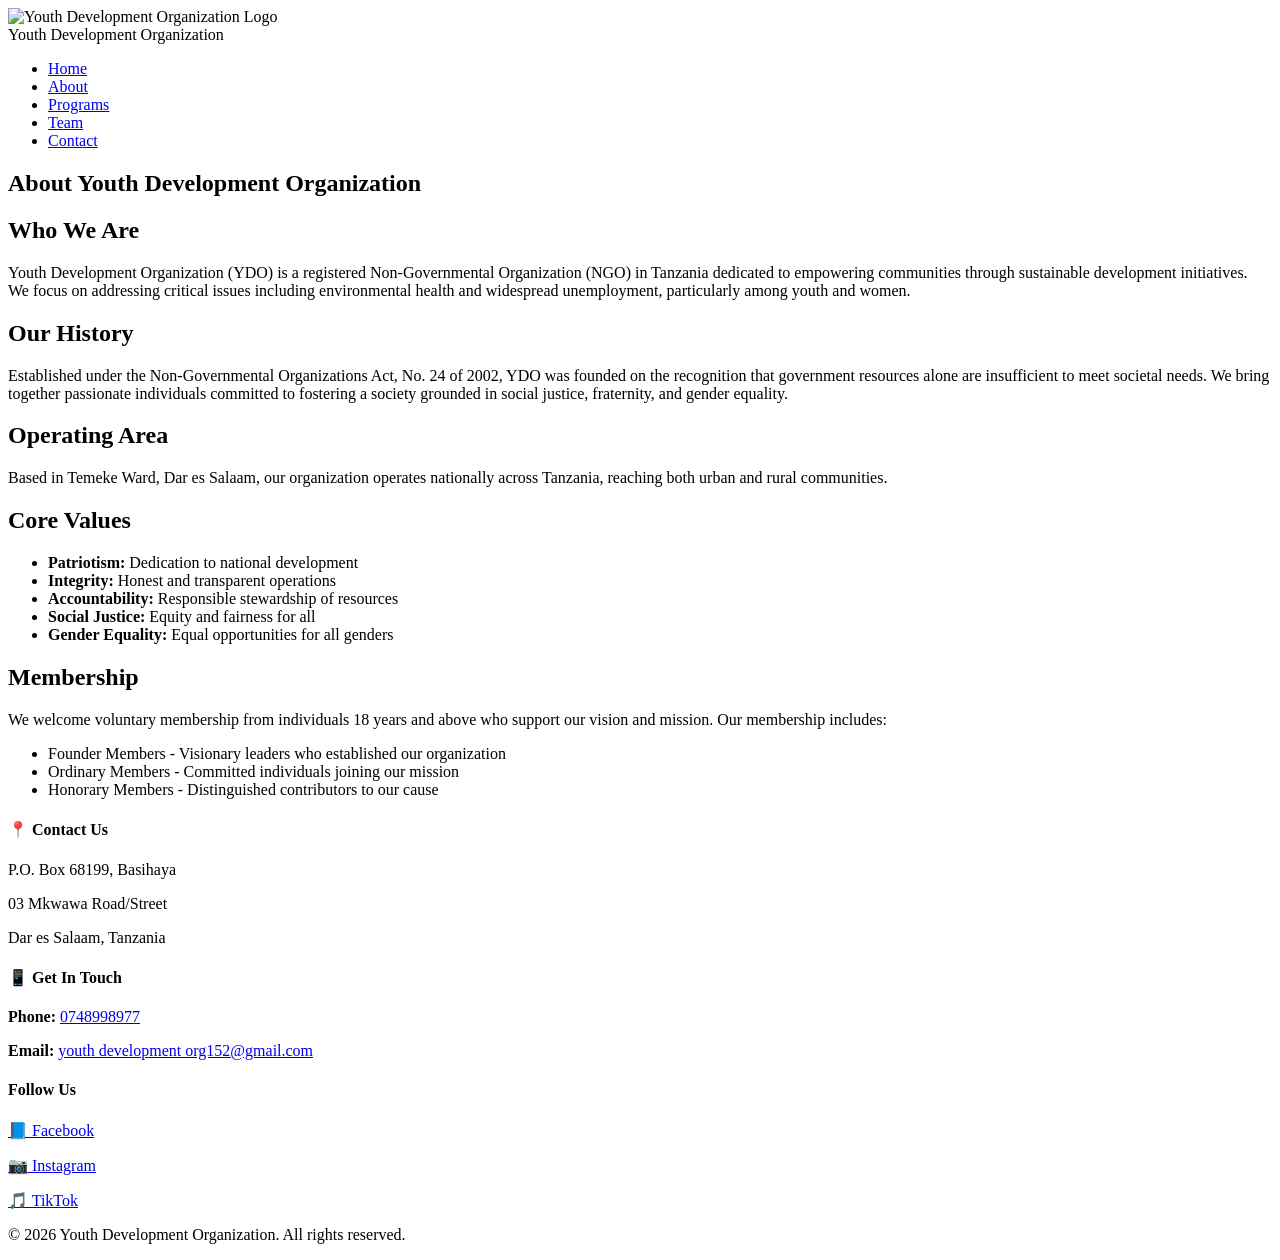
==== about.html @ 6c80659e "Add home pages" ====
<!DOCTYPE html>
<html lang="en">
<head>
    <meta charset="UTF-8">
    <meta name="viewport" content="width=device-width, initial-scale=1.0">
    <title>About Us - Youth Development Organization</title>
    <link rel="stylesheet" href="style.css">
</head>
<body>
    <nav class="navbar">
        <div class="nav-container">
            <div class="logo-container">
                <img src="logo.png" alt="Youth Development Organization Logo" class="logo-img">
                <div class="logo-text-wrapper">
                    <div class="logo-title">Youth Development Organization</div>
                </div>
            </div>
            <ul class="nav-menu">
                <li><a href="index.html">Home</a></li>
                <li><a href="about.html" class="active">About</a></li>
                <li><a href="programs.html">Programs</a></li>
                <li><a href="team.html">Team</a></li>
                <li><a href="contact.html">Contact</a></li>
            </ul>
        </div>
    </nav>

    <section class="page-header">
        <h1>About Youth Development Organization</h1>
    </section>

    <section class="about-content">
        <div class="about-text">
            <h2>Who We Are</h2>
            <p>Youth Development Organization (YDO) is a registered Non-Governmental Organization (NGO) in Tanzania dedicated to empowering communities through sustainable development initiatives. We focus on addressing critical issues including environmental health and widespread unemployment, particularly among youth and women.</p>

            <h2>Our History</h2>
            <p>Established under the Non-Governmental Organizations Act, No. 24 of 2002, YDO was founded on the recognition that government resources alone are insufficient to meet societal needs. We bring together passionate individuals committed to fostering a society grounded in social justice, fraternity, and gender equality.</p>

            <h2>Operating Area</h2>
            <p>Based in Temeke Ward, Dar es Salaam, our organization operates nationally across Tanzania, reaching both urban and rural communities.</p>

            <h2>Core Values</h2>
            <ul class="values-list">
                <li><strong>Patriotism:</strong> Dedication to national development</li>
                <li><strong>Integrity:</strong> Honest and transparent operations</li>
                <li><strong>Accountability:</strong> Responsible stewardship of resources</li>
                <li><strong>Social Justice:</strong> Equity and fairness for all</li>
                <li><strong>Gender Equality:</strong> Equal opportunities for all genders</li>
            </ul>

            <h2>Membership</h2>
            <p>We welcome voluntary membership from individuals 18 years and above who support our vision and mission. Our membership includes:</p>
            <ul class="membership-list">
                <li>Founder Members - Visionary leaders who established our organization</li>
                <li>Ordinary Members - Committed individuals joining our mission</li>
                <li>Honorary Members - Distinguished contributors to our cause</li>
            </ul>
        </div>
    </section>

    <footer>
        <div class="footer-content">
            <div class="footer-section">
                <h4>📍 Contact Us</h4>
                <p>P.O. Box 68199, Basihaya</p>
                <p>03 Mkwawa Road/Street</p>
                <p>Dar es Salaam, Tanzania</p>
            </div>
            <div class="footer-section">
                <h4>📱 Get In Touch</h4>
                <p><strong>Phone:</strong> <a href="tel:0748998977">0748998977</a></p>
                <p><strong>Email:</strong> <a href="mailto:youth development org152@gmail.com">youth development org152@gmail.com</a></p>
            </div>
            <div class="footer-section">
                <h4>Follow Us</h4>
                <p><a href="https://www.facebook.com/search/top?q=Youth%20Development%20Organization" target="_blank">📘 Facebook</a></p>
                <p><a href="https://www.instagram.com/explore/tags/youth%20development%20organization/" target="_blank">📷 Instagram</a></p>
                <p><a href="https://www.tiktok.com/search?q=youth%20development%20organization" target="_blank">🎵 TikTok</a></p>
            </div>
        </div>
        <div class="footer-bottom">
            <p>&copy; 2026 Youth Development Organization. All rights reserved.</p>
        </div>
    </footer>

    <script src="script.js"></script>
</body>
</html>
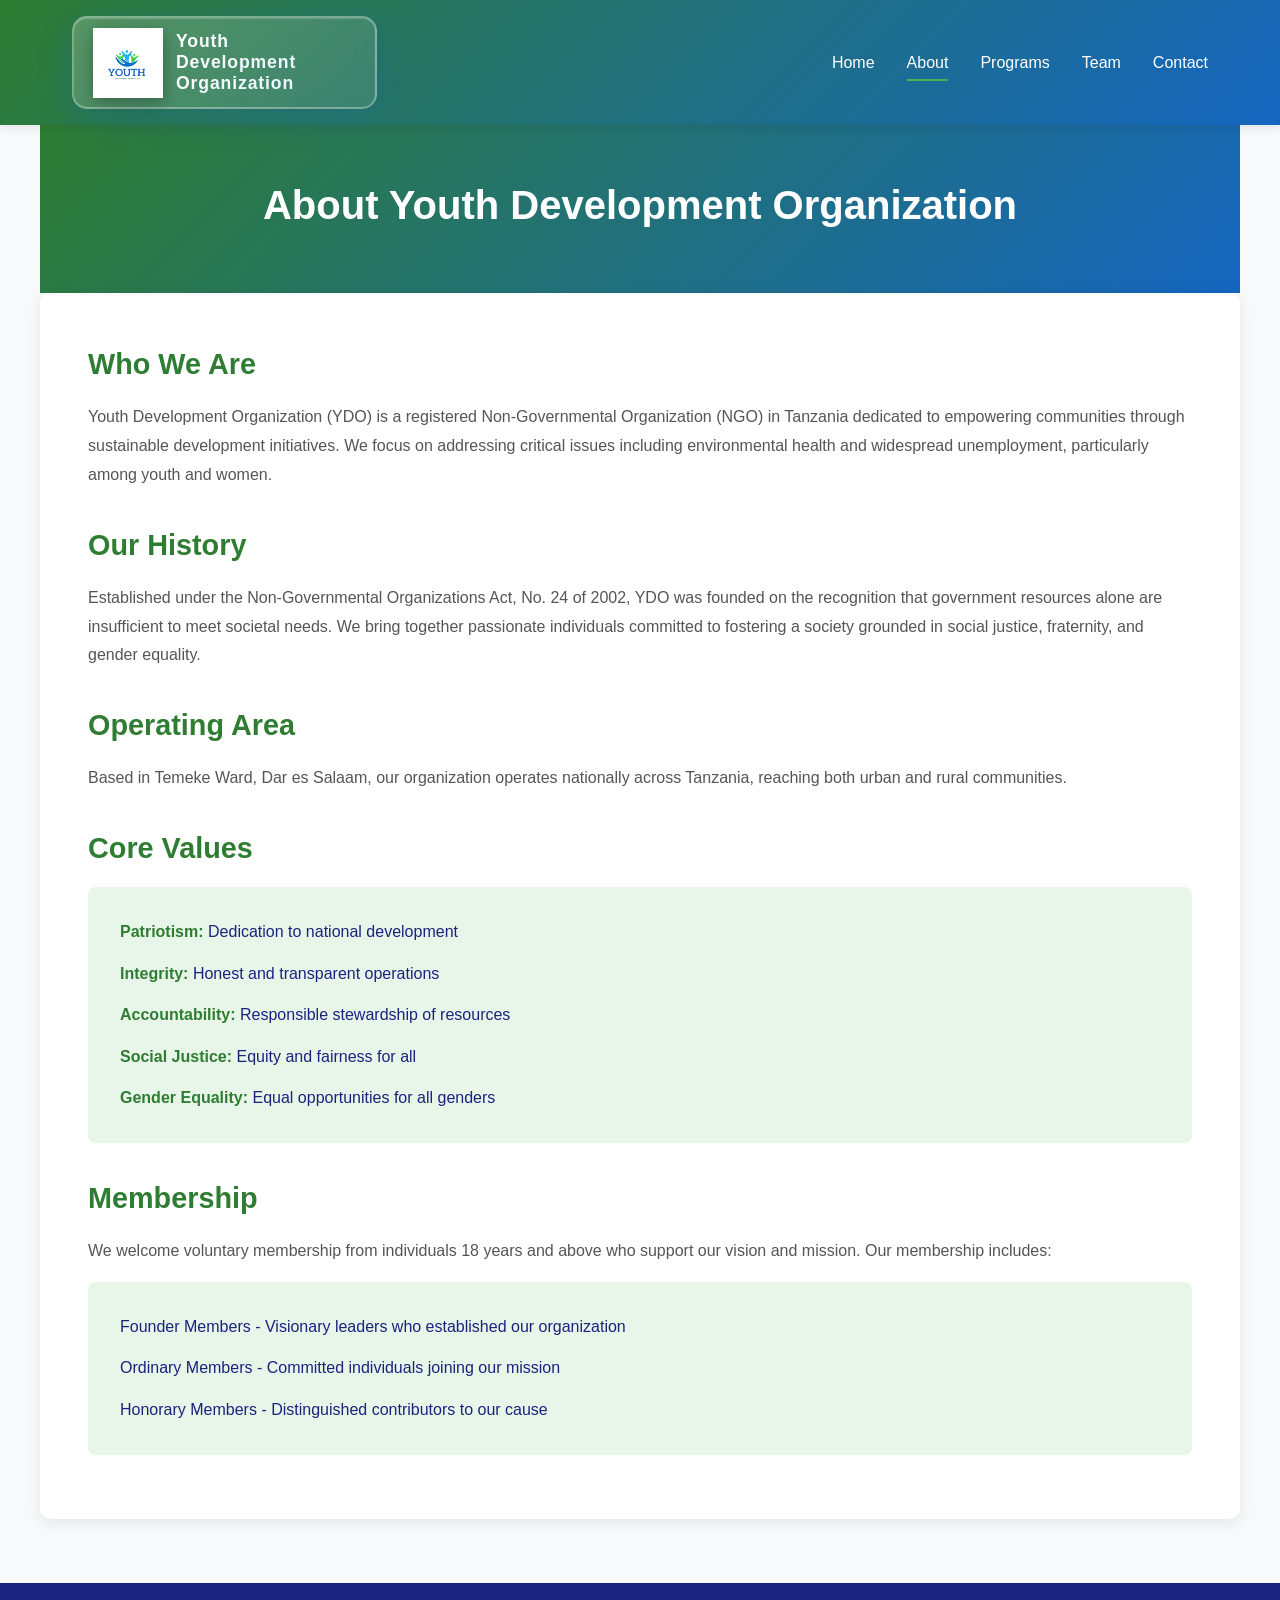
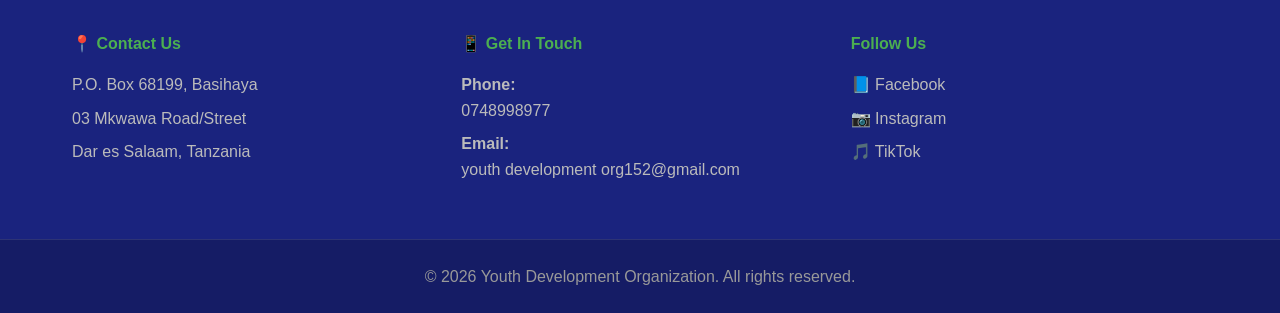
==== commit d9640c84: "Update Instagram link to correct handle @orgyouthdevelopment" ====
--- a/about.html
+++ b/about.html
@@ -75,7 +75,7 @@
             <div class="footer-section">
                 <h4>Follow Us</h4>
                 <p><a href="https://www.facebook.com/search/top?q=Youth%20Development%20Organization" target="_blank">📘 Facebook</a></p>
-                <p><a href="https://www.instagram.com/explore/tags/youth%20development%20organization/" target="_blank">📷 Instagram</a></p>
+                <p><a href="https://www.instagram.com/orgyouthdevelopment/" target="_blank">📷 Instagram</a></p>
                 <p><a href="https://www.tiktok.com/search?q=youth%20development%20organization" target="_blank">🎵 TikTok</a></p>
             </div>
         </div>
--- a/style.css
+++ b/style.css
@@ -0,0 +1,843 @@
+* {
+    margin: 0;
+    padding: 0;
+    box-sizing: border-box;
+}
+
+:root {
+    --primary: #2E7D32;
+    --secondary: #1565C0;
+    --accent: #4CAF50;
+    --dark: #1A237E;
+    --light: #E8F5E9;
+    --success: #66BB6A;
+    --danger: #0D47A1;
+}
+
+body {
+    font-family: 'Segoe UI', Tahoma, Geneva, Verdana, sans-serif;
+    line-height: 1.6;
+    color: var(--dark);
+    background: #F8F9FA;
+}
+
+/* Navigation */
+.navbar {
+    background: linear-gradient(135deg, var(--primary) 0%, var(--secondary) 100%);
+    padding: 1rem 0;
+    position: sticky;
+    top: 0;
+    z-index: 100;
+    box-shadow: 0 2px 10px rgba(0, 0, 0, 0.1);
+}
+
+.nav-container {
+    max-width: 1200px;
+    margin: 0 auto;
+    display: flex;
+    justify-content: space-between;
+    align-items: center;
+    padding: 0 2rem;
+}
+
+.logo {
+    font-size: 1.8rem;
+    font-weight: bold;
+    color: white;
+    background: rgba(255, 255, 255, 0.2);
+    padding: 0.5rem 1rem;
+    border-radius: 5px;
+}
+
+.logo-container {
+    display: flex;
+    align-items: center;
+    gap: 0.8rem;
+    cursor: pointer;
+    transition: all 0.3s ease;
+    background: linear-gradient(135deg, rgba(255, 255, 255, 0.2) 0%, rgba(255, 255, 255, 0.1) 100%);
+    padding: 0.6rem 1.2rem;
+    border-radius: 15px;
+    border: 2px solid rgba(255, 255, 255, 0.3);
+    box-shadow: 0 8px 32px rgba(21, 101, 192, 0.3), inset 0 1px 1px rgba(255, 255, 255, 0.2);
+    backdrop-filter: blur(10px);
+}
+
+.logo-container:hover {
+    transform: scale(1.08);
+    box-shadow: 0 12px 40px rgba(21, 101, 192, 0.5), inset 0 1px 1px rgba(255, 255, 255, 0.3);
+    background: linear-gradient(135deg, rgba(255, 255, 255, 0.3) 0%, rgba(255, 255, 255, 0.15) 100%);
+}
+
+.logo-img {
+    width: 70px;
+    height: 70px;
+    filter: drop-shadow(0 4px 8px rgba(0, 0, 0, 0.3)) brightness(1.1);
+    object-fit: contain;
+    transition: all 0.3s ease;
+}
+
+.logo-container:hover .logo-img {
+    filter: drop-shadow(0 6px 15px rgba(21, 101, 192, 0.6)) brightness(1.15);
+    transform: translateY(-3px);
+}
+
+.logo-text-wrapper {
+    display: flex;
+    flex-direction: column;
+    align-items: flex-start;
+    justify-content: center;
+}
+
+.logo-title {
+    font-size: 1.1rem;
+    font-weight: 900;
+    background: linear-gradient(135deg, #FFFFFF 0%, #E3F2FD 100%);
+    -webkit-background-clip: text;
+    -webkit-text-fill-color: transparent;
+    background-clip: text;
+    letter-spacing: 0.05em;
+    line-height: 1.2;
+    transition: all 0.3s ease;
+    max-width: 180px;
+    word-spacing: 0.1em;
+}
+
+.logo-container:hover .logo-title {
+    letter-spacing: 0.08em;
+    font-size: 1.15rem;
+}
+
+.nav-menu {
+    display: flex;
+    list-style: none;
+    gap: 2rem;
+}
+
+.nav-menu a {
+    color: white;
+    text-decoration: none;
+    font-weight: 500;
+    transition: all 0.3s ease;
+    padding: 0.5rem 0;
+    border-bottom: 2px solid transparent;
+}
+
+.nav-menu a:hover,
+.nav-menu a.active {
+    border-bottom: 2px solid var(--accent);
+    transform: translateY(-2px);
+}
+
+/* Hero Section */
+.hero {
+    background: linear-gradient(135deg, var(--primary) 0%, var(--secondary) 50%, var(--accent) 100%);
+    color: white;
+    padding: 6rem 2rem;
+    text-align: center;
+    position: relative;
+    overflow: hidden;
+}
+
+.hero::before {
+    content: '';
+    position: absolute;
+    top: 0;
+    left: 0;
+    right: 0;
+    bottom: 0;
+    background: url('data:image/svg+xml,<svg xmlns="http://www.w3.org/2000/svg" viewBox="0 0 100 100"><circle cx="20" cy="20" r="10" fill="white" opacity="0.1"/><circle cx="80" cy="80" r="15" fill="white" opacity="0.1"/><circle cx="50" cy="50" r="8" fill="white" opacity="0.1"/></svg>');
+    pointer-events: none;
+}
+
+.hero-content {
+    max-width: 800px;
+    margin: 0 auto;
+    position: relative;
+    z-index: 1;
+    animation: slideUp 0.8s ease-out;
+}
+
+.hero h1 {
+    font-size: 3rem;
+    margin-bottom: 1rem;
+    text-shadow: 2px 2px 4px rgba(0, 0, 0, 0.2);
+}
+
+.hero p {
+    font-size: 1.3rem;
+    margin-bottom: 2rem;
+    opacity: 0.95;
+}
+
+@keyframes slideUp {
+    from {
+        opacity: 0;
+        transform: translateY(30px);
+    }
+    to {
+        opacity: 1;
+        transform: translateY(0);
+    }
+}
+
+/* Buttons */
+.cta-btn,
+.cta-btn-large,
+.submit-btn {
+    background: var(--accent);
+    color: var(--dark);
+    border: none;
+    padding: 0.8rem 2rem;
+    font-size: 1rem;
+    border-radius: 25px;
+    cursor: pointer;
+    font-weight: bold;
+    transition: all 0.3s ease;
+    box-shadow: 0 4px 15px rgba(255, 217, 61, 0.3);
+}
+
+.cta-btn:hover,
+.cta-btn-large:hover,
+.submit-btn:hover {
+    transform: translateY(-3px);
+    box-shadow: 0 6px 20px rgba(255, 217, 61, 0.5);
+}
+
+.cta-btn-large {
+    padding: 1rem 3rem;
+    font-size: 1.1rem;
+}
+
+/* Sections */
+section {
+    padding: 4rem 2rem;
+    max-width: 1200px;
+    margin: 0 auto;
+}
+
+section h2 {
+    font-size: 2.2rem;
+    margin-bottom: 2rem;
+    color: var(--primary);
+    text-align: center;
+}
+
+section h3 {
+    color: var(--secondary);
+}
+
+/* Mission & Vision */
+.mission-section,
+.vision-section {
+    text-align: center;
+    background: white;
+    margin: 2rem auto;
+    border-radius: 10px;
+    box-shadow: 0 4px 15px rgba(0, 0, 0, 0.08);
+}
+
+.mission-section {
+    border-left: 5px solid var(--primary);
+}
+
+.vision-section {
+    border-left: 5px solid var(--secondary);
+}
+
+.mission-section p,
+.vision-section p {
+    font-size: 1.1rem;
+    color: var(--dark);
+    line-height: 1.8;
+}
+
+/* Photo Gallery */
+.gallery-section {
+    display: grid;
+    grid-template-columns: repeat(auto-fit, minmax(280px, 1fr));
+    gap: 1.5rem;
+    margin: 2rem 0;
+}
+
+.gallery-item {
+    position: relative;
+    overflow: hidden;
+    border-radius: 10px;
+    box-shadow: 0 4px 15px rgba(0, 0, 0, 0.1);
+    transition: all 0.3s ease;
+    background: #f0f0f0;
+    aspect-ratio: 1;
+}
+
+.gallery-item img {
+    width: 100%;
+    height: 100%;
+    object-fit: cover;
+    transition: transform 0.3s ease;
+}
+
+.gallery-item:hover img {
+    transform: scale(1.05);
+}
+
+.gallery-overlay {
+    position: absolute;
+    bottom: 0;
+    left: 0;
+    right: 0;
+    background: linear-gradient(180deg, transparent, rgba(30, 97, 80, 0.8));
+    color: white;
+    padding: 1.5rem;
+    transform: translateY(100%);
+    transition: transform 0.3s ease;
+}
+
+.gallery-item:hover .gallery-overlay {
+    transform: translateY(0);
+}
+
+.gallery-overlay h4 {
+    margin-bottom: 0.3rem;
+    font-size: 1rem;
+}
+
+.gallery-overlay p {
+    font-size: 0.85rem;
+    opacity: 0.9;
+}
+
+/* Highlights */
+.highlights {
+    display: grid;
+    grid-template-columns: repeat(auto-fit, minmax(250px, 1fr));
+    gap: 2rem;
+    margin: 2rem 0;
+}
+
+.highlight-card {
+    background: white;
+    padding: 2rem;
+    border-radius: 10px;
+    text-align: center;
+    transition: all 0.3s ease;
+    box-shadow: 0 4px 15px rgba(0, 0, 0, 0.08);
+    border-top: 4px solid var(--secondary);
+}
+
+.highlight-card:hover {
+    transform: translateY(-10px);
+    box-shadow: 0 8px 25px rgba(78, 205, 196, 0.3);
+}
+
+.highlight-card .icon {
+    font-size: 3rem;
+    margin-bottom: 1rem;
+}
+
+/* Programs Grid */
+.programs-grid {
+    display: grid;
+    grid-template-columns: repeat(auto-fit, minmax(280px, 1fr));
+    gap: 2rem;
+    margin: 2rem 0;
+}
+
+.program-card {
+    background: linear-gradient(135deg, #fff 0%, #f9f9f9 100%);
+    padding: 2rem;
+    border-radius: 10px;
+    transition: all 0.3s ease;
+    box-shadow: 0 4px 15px rgba(0, 0, 0, 0.08);
+    border-left: 5px solid var(--primary);
+}
+
+.program-card:nth-child(2n) {
+    border-left-color: var(--secondary);
+}
+
+.program-card:nth-child(3n) {
+    border-left-color: var(--accent);
+}
+
+.program-card:hover {
+    transform: translateY(-8px);
+    box-shadow: 0 8px 25px rgba(0, 0, 0, 0.15);
+}
+
+.program-icon {
+    font-size: 2.5rem;
+    margin-bottom: 1rem;
+}
+
+.program-card h3 {
+    margin-bottom: 0.5rem;
+}
+
+.program-card p {
+    color: #666;
+    line-height: 1.6;
+}
+
+/* Impact Section */
+.impact-section {
+    background: linear-gradient(135deg, var(--primary) 0%, var(--secondary) 100%);
+    color: white;
+    text-align: center;
+    padding: 4rem 2rem;
+    border-radius: 10px;
+    margin: 3rem 0;
+}
+
+.impact-stats {
+    display: grid;
+    grid-template-columns: repeat(auto-fit, minmax(200px, 1fr));
+    gap: 2rem;
+    margin-top: 2rem;
+}
+
+.stat {
+    background: rgba(255, 255, 255, 0.1);
+    padding: 2rem;
+    border-radius: 10px;
+    backdrop-filter: blur(10px);
+}
+
+.stat h3 {
+    font-size: 2.5rem;
+    color: var(--accent);
+    margin-bottom: 0.5rem;
+}
+
+.stat p {
+    font-size: 1.1rem;
+}
+
+/* Page Header */
+.page-header {
+    background: linear-gradient(135deg, var(--primary) 0%, var(--secondary) 100%);
+    color: white;
+    padding: 3rem 2rem;
+    text-align: center;
+}
+
+.page-header h1 {
+    font-size: 2.5rem;
+    margin-bottom: 0.5rem;
+}
+
+.page-header p {
+    font-size: 1.1rem;
+    opacity: 0.9;
+}
+
+/* About Content */
+.about-content {
+    background: white;
+    padding: 3rem;
+    border-radius: 10px;
+    box-shadow: 0 4px 15px rgba(0, 0, 0, 0.08);
+}
+
+.about-text h2 {
+    color: var(--primary);
+    margin-top: 2rem;
+    margin-bottom: 1rem;
+    text-align: left;
+    font-size: 1.8rem;
+}
+
+.about-text h2:first-child {
+    margin-top: 0;
+}
+
+.about-text p {
+    line-height: 1.8;
+    color: #555;
+    margin-bottom: 1rem;
+}
+
+.values-list,
+.membership-list {
+    background: var(--light);
+    padding: 1.5rem 2rem;
+    border-radius: 8px;
+    list-style: none;
+    margin: 1rem 0;
+}
+
+.values-list li,
+.membership-list li {
+    padding: 0.5rem 0;
+    color: var(--dark);
+}
+
+.values-list li strong {
+    color: var(--primary);
+}
+
+/* Team Members */
+.leadership-section {
+    margin: 3rem 0;
+}
+
+.team-grid {
+    display: grid;
+    grid-template-columns: repeat(auto-fit, minmax(280px, 1fr));
+    gap: 2rem;
+    margin-top: 2rem;
+}
+
+.team-member {
+    background: white;
+    padding: 2rem;
+    border-radius: 10px;
+    text-align: center;
+    box-shadow: 0 4px 15px rgba(0, 0, 0, 0.08);
+    transition: all 0.3s ease;
+    border-top: 5px solid var(--secondary);
+}
+
+.team-member:hover {
+    transform: translateY(-8px);
+    box-shadow: 0 8px 25px rgba(78, 205, 196, 0.3);
+}
+
+.member-avatar {
+    font-size: 3rem;
+    margin-bottom: 1rem;
+}
+
+.team-member h3 {
+    color: var(--primary);
+    margin-bottom: 0.5rem;
+}
+
+.member-duties {
+    list-style: none;
+    text-align: left;
+    background: var(--light);
+    padding: 1rem;
+    border-radius: 5px;
+    font-size: 0.9rem;
+    margin-top: 1rem;
+}
+
+.member-duties li {
+    padding: 0.3rem 0;
+    color: #666;
+}
+
+.member-duties li::before {
+    content: '✓ ';
+    color: var(--success);
+    font-weight: bold;
+    margin-right: 0.5rem;
+}
+
+/* Board Section */
+.board-section {
+    background: white;
+    padding: 3rem;
+    border-radius: 10px;
+    box-shadow: 0 4px 15px rgba(0, 0, 0, 0.08);
+    margin: 2rem 0;
+}
+
+.board-info p {
+    margin-bottom: 1.5rem;
+    line-height: 1.8;
+    color: #555;
+}
+
+.board-details {
+    display: grid;
+    grid-template-columns: repeat(auto-fit, minmax(200px, 1fr));
+    gap: 1.5rem;
+    margin-top: 1.5rem;
+}
+
+.detail-box {
+    background: linear-gradient(135deg, #f0f0f0 0%, #ffffff 100%);
+    padding: 1.5rem;
+    border-radius: 8px;
+    border-left: 4px solid var(--primary);
+}
+
+.detail-box h4 {
+    color: var(--primary);
+    margin-bottom: 0.5rem;
+}
+
+.detail-box p {
+    color: #666;
+    font-size: 0.9rem;
+}
+
+/* Governance */
+.governance-section {
+    background: white;
+    padding: 3rem;
+    border-radius: 10px;
+    box-shadow: 0 4px 15px rgba(0, 0, 0, 0.08);
+}
+
+.governance-hierarchy {
+    display: flex;
+    flex-direction: column;
+    align-items: center;
+    gap: 1rem;
+    margin-top: 2rem;
+}
+
+.hierarchy-level {
+    background: linear-gradient(135deg, var(--primary) 0%, var(--secondary) 100%);
+    color: white;
+    padding: 1.5rem 2rem;
+    border-radius: 8px;
+    width: 100%;
+    max-width: 400px;
+    text-align: center;
+}
+
+.hierarchy-level h4 {
+    margin-bottom: 0.5rem;
+}
+
+.hierarchy-arrow {
+    font-size: 1.5rem;
+    color: var(--primary);
+}
+
+/* Contact Section */
+.contact-section {
+    background: white;
+    padding: 3rem;
+    border-radius: 10px;
+    box-shadow: 0 4px 15px rgba(0, 0, 0, 0.08);
+}
+
+.contact-container {
+    display: grid;
+    grid-template-columns: 1fr 1fr;
+    gap: 3rem;
+    margin-top: 2rem;
+}
+
+@media (max-width: 768px) {
+    .contact-container {
+        grid-template-columns: 1fr;
+    }
+}
+
+.info-box {
+    background: var(--light);
+    padding: 1.5rem;
+    border-radius: 8px;
+    margin-bottom: 1.5rem;
+    border-left: 4px solid var(--secondary);
+}
+
+.info-box h3 {
+    color: var(--primary);
+    margin-bottom: 0.5rem;
+}
+
+.info-box p {
+    color: #666;
+    margin-bottom: 0.3rem;
+}
+
+.info-box a {
+    color: var(--secondary);
+    text-decoration: none;
+    transition: color 0.3s ease;
+}
+
+.info-box a:hover {
+    color: var(--primary);
+}
+
+.info-box.membership {
+    background: linear-gradient(135deg, var(--accent) 0%, #FFE066 100%);
+    border-left-color: var(--primary);
+}
+
+.info-box.membership p {
+    color: var(--dark);
+}
+
+/* Form */
+.contact-form h2 {
+    text-align: left;
+}
+
+.form-group {
+    margin-bottom: 1.5rem;
+}
+
+.form-group label {
+    display: block;
+    margin-bottom: 0.5rem;
+    color: var(--dark);
+    font-weight: 500;
+}
+
+.form-group input,
+.form-group textarea,
+.form-group select {
+    width: 100%;
+    padding: 0.8rem;
+    border: 2px solid var(--light);
+    border-radius: 5px;
+    font-family: inherit;
+    font-size: 1rem;
+    transition: border-color 0.3s ease;
+}
+
+.form-group input:focus,
+.form-group textarea:focus,
+.form-group select:focus {
+    outline: none;
+    border-color: var(--secondary);
+}
+
+.form-group textarea {
+    resize: vertical;
+}
+
+/* FAQ */
+.faq-section {
+    background: white;
+    padding: 3rem;
+    border-radius: 10px;
+    box-shadow: 0 4px 15px rgba(0, 0, 0, 0.08);
+    margin-top: 3rem;
+}
+
+.faq-container {
+    display: grid;
+    grid-template-columns: repeat(auto-fit, minmax(300px, 1fr));
+    gap: 1.5rem;
+    margin-top: 2rem;
+}
+
+.faq-item {
+    background: var(--light);
+    padding: 1.5rem;
+    border-radius: 8px;
+    border-left: 4px solid var(--primary);
+}
+
+.faq-item h3 {
+    color: var(--primary);
+    margin-bottom: 0.5rem;
+    font-size: 1rem;
+}
+
+.faq-item p {
+    color: #666;
+    font-size: 0.95rem;
+    line-height: 1.6;
+}
+
+/* CTA Section */
+.cta-section {
+    background: linear-gradient(135deg, var(--primary) 0%, var(--secondary) 100%);
+    color: white;
+    text-align: center;
+    padding: 3rem 2rem;
+    border-radius: 10px;
+    margin: 3rem 0;
+}
+
+.cta-section h2 {
+    color: white;
+    margin-bottom: 0.5rem;
+}
+
+.cta-section p {
+    font-size: 1.1rem;
+    margin-bottom: 1.5rem;
+    opacity: 0.95;
+}
+
+/* Footer */
+footer {
+    background: var(--dark);
+    color: white;
+    margin-top: 4rem;
+}
+
+.footer-content {
+    display: grid;
+    grid-template-columns: repeat(auto-fit, minmax(250px, 1fr));
+    gap: 2rem;
+    padding: 3rem 2rem;
+    max-width: 1200px;
+    margin: 0 auto;
+}
+
+.footer-section h4 {
+    color: var(--accent);
+    margin-bottom: 1rem;
+}
+
+.footer-section a {
+    display: block;
+    color: #bbb;
+    text-decoration: none;
+    margin-bottom: 0.5rem;
+    transition: color 0.3s ease;
+}
+
+.footer-section a:hover {
+    color: var(--secondary);
+}
+
+.footer-section p {
+    color: #bbb;
+    margin-bottom: 0.5rem;
+}
+
+.footer-bottom {
+    text-align: center;
+    padding: 1.5rem;
+    border-top: 1px solid rgba(255, 255, 255, 0.1);
+    color: #999;
+    background: rgba(0, 0, 0, 0.2);
+}
+
+/* Responsive Design */
+@media (max-width: 768px) {
+    .nav-menu {
+        flex-wrap: wrap;
+        gap: 0.5rem;
+    }
+
+    .hero h1 {
+        font-size: 2rem;
+    }
+
+    .hero p {
+        font-size: 1rem;
+    }
+
+    section {
+        padding: 2rem 1rem;
+    }
+
+    section h2 {
+        font-size: 1.8rem;
+    }
+
+    .highlights,
+    .programs-grid,
+    .team-grid {
+        grid-template-columns: 1fr;
+    }
+
+    .contact-form h2 {
+        text-align: center;
+    }
+}
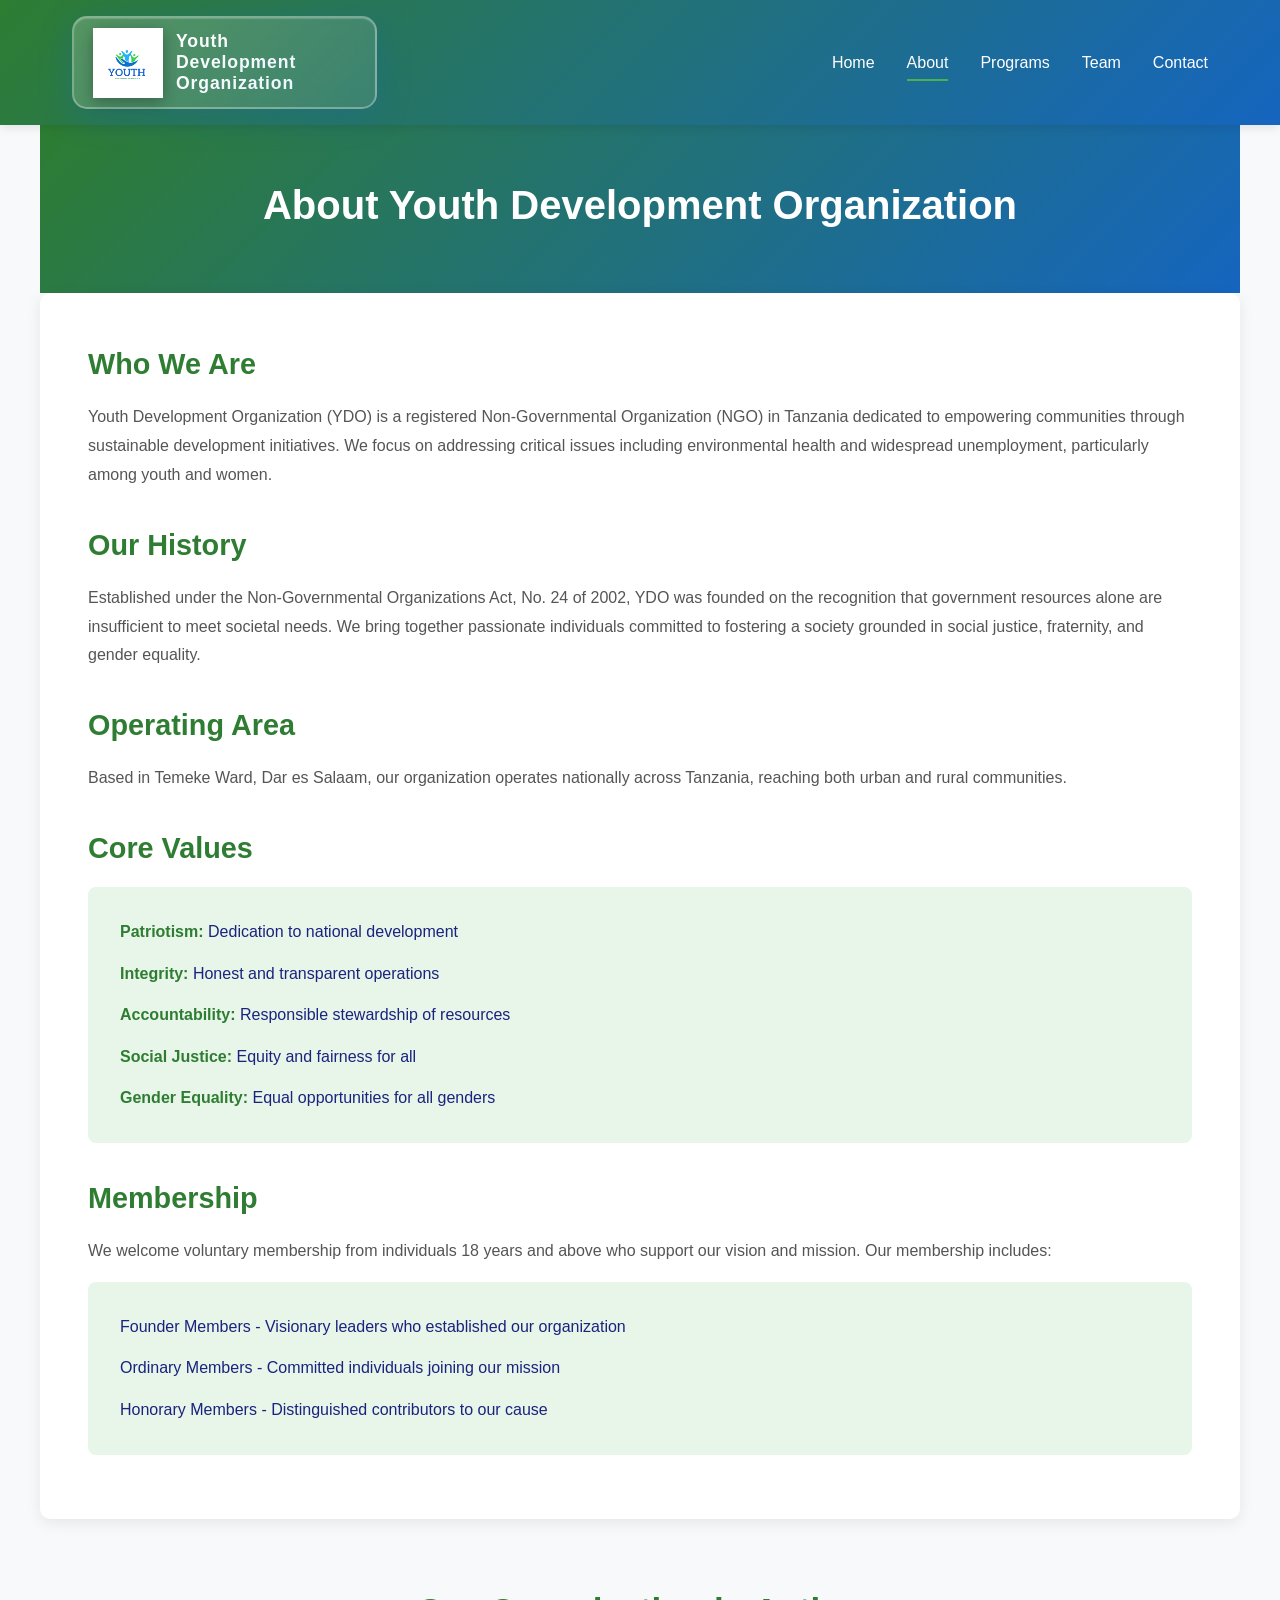
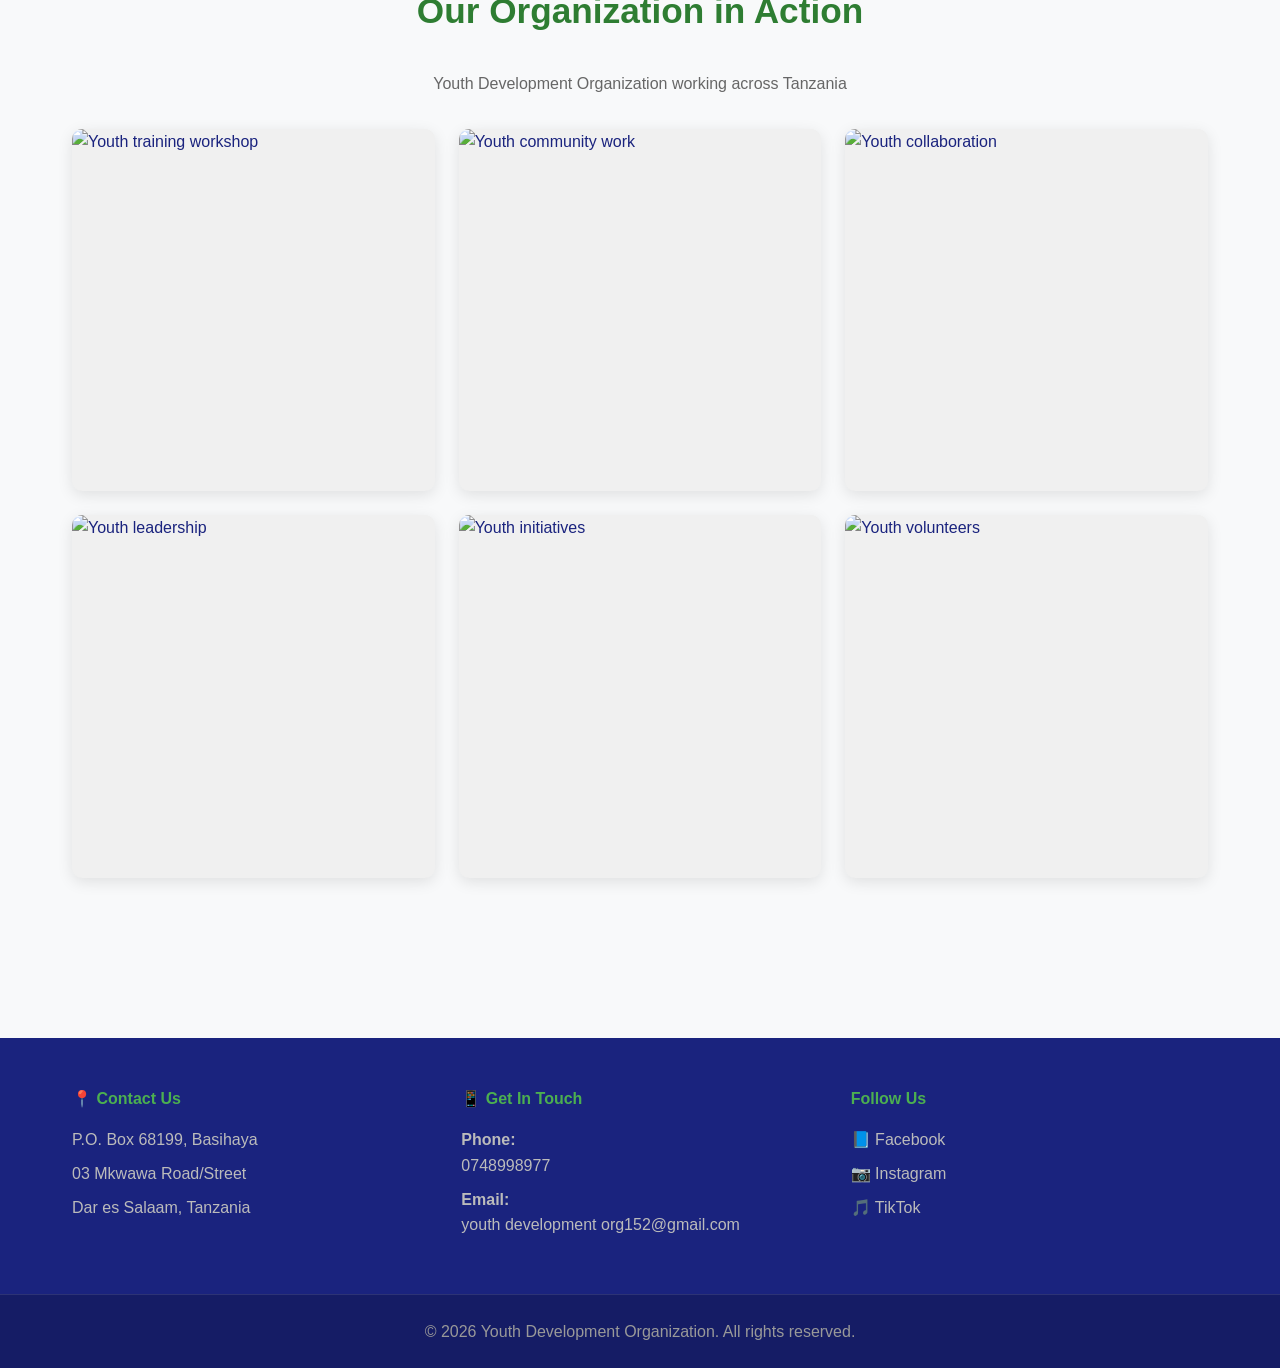
==== commit 013afda9: "Add image gallery to about page with external image sources" ====
--- a/about.html
+++ b/about.html
@@ -59,6 +59,55 @@
         </div>
     </section>
 
+    <section class="about-gallery">
+        <h2>Our Organization in Action</h2>
+        <p style="text-align: center; margin-bottom: 2rem; color: #666;">Youth Development Organization working across Tanzania</p>
+        <div class="gallery-section">
+            <div class="gallery-item">
+                <img src="https://images.unsplash.com/photo-1552664730-d307ca884978?w=400&h=400&fit=crop" alt="Youth training workshop">
+                <div class="gallery-overlay">
+                    <h4>Community Training</h4>
+                    <p>Empowering through education</p>
+                </div>
+            </div>
+            <div class="gallery-item">
+                <img src="https://images.unsplash.com/photo-1529156069898-49953e39b3ac?w=400&h=400&fit=crop" alt="Youth community work">
+                <div class="gallery-overlay">
+                    <h4>Community Engagement</h4>
+                    <p>Youth making an impact</p>
+                </div>
+            </div>
+            <div class="gallery-item">
+                <img src="https://images.unsplash.com/photo-1517457373614-b7152f800fd1?w=400&h=400&fit=crop" alt="Youth collaboration">
+                <div class="gallery-overlay">
+                    <h4>Collaboration</h4>
+                    <p>Working together for change</p>
+                </div>
+            </div>
+            <div class="gallery-item">
+                <img src="https://images.unsplash.com/photo-1552664730-d307ca884978?w=400&h=400&fit=crop" alt="Youth leadership">
+                <div class="gallery-overlay">
+                    <h4>Leadership</h4>
+                    <p>Building future leaders</p>
+                </div>
+            </div>
+            <div class="gallery-item">
+                <img src="https://images.unsplash.com/photo-1529156069898-49953e39b3ac?w=400&h=400&fit=crop" alt="Youth initiatives">
+                <div class="gallery-overlay">
+                    <h4>Initiatives</h4>
+                    <p>Driving change forward</p>
+                </div>
+            </div>
+            <div class="gallery-item">
+                <img src="https://images.unsplash.com/photo-1517457373614-b7152f800fd1?w=400&h=400&fit=crop" alt="Youth volunteers">
+                <div class="gallery-overlay">
+                    <h4>Volunteers</h4>
+                    <p>Dedicated members</p>
+                </div>
+            </div>
+        </div>
+    </section>
+
     <footer>
         <div class="footer-content">
             <div class="footer-section">
